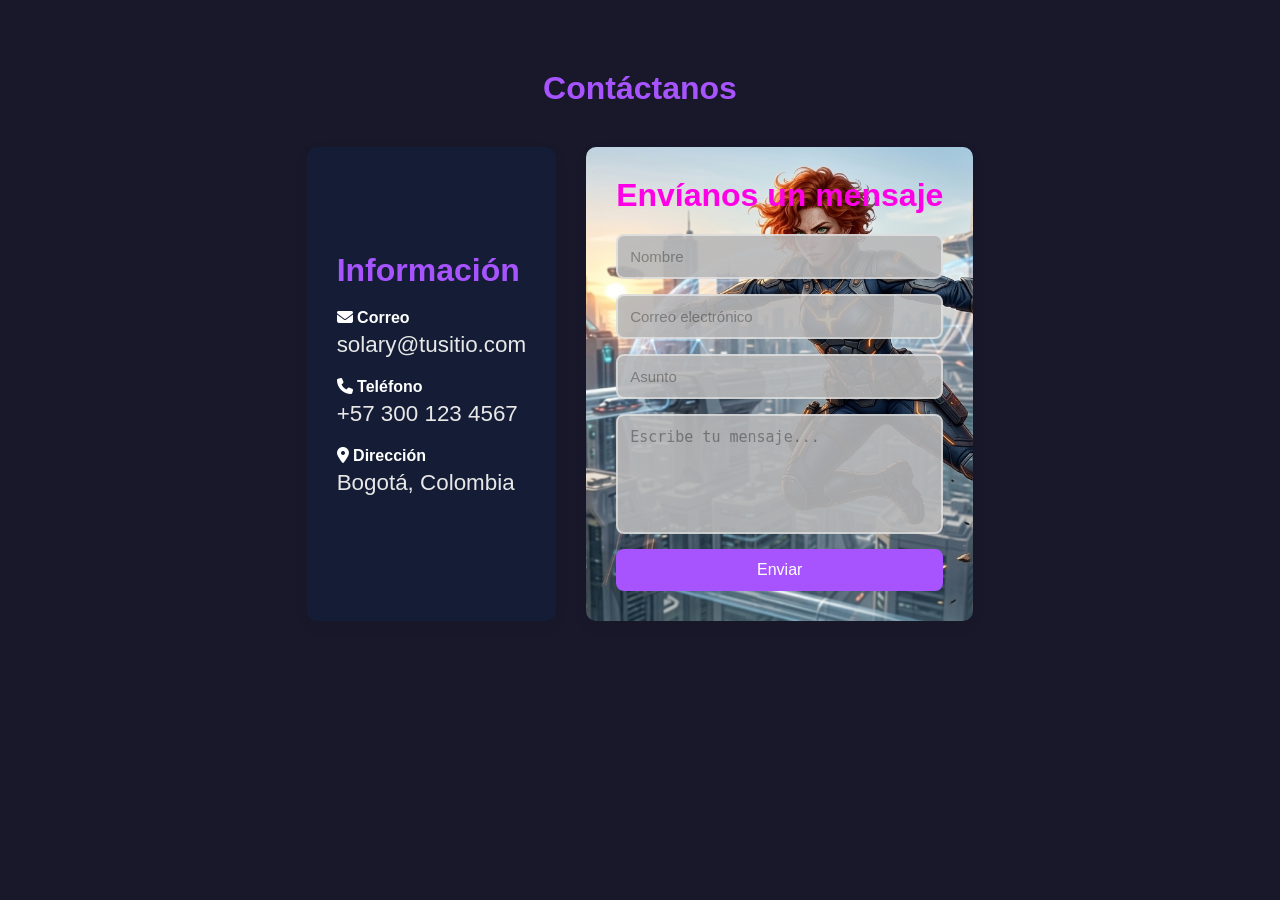
==== TALLER BLOG/contactanos.html @ 4c1f5dc3 "pagina contactanos" ====
<!DOCTYPE html>
<html lang="es">
<head>
<meta charset="UTF-8">
<meta name="viewport" content="width=device-width, initial-scale=1.0">
<title>Contacto</title>
<link rel="stylesheet" href="style.css">
<link rel="stylesheet" href="https://cdnjs.cloudflare.com/ajax/libs/font-awesome/6.5.0/css/all.min.css">

</head>

<body>

<div class="container">
    <h1>Contáctanos</h1>

    <div class="contact-wrapper">

        <!-- Información -->
        <div class="contact-info">
            <h2>Información</h2>

            <div class="info-item">
                <h4><i class="fa-solid fa-envelope"></i> Correo</h4>
                <p>solary@tusitio.com</p>
            </div>

            <div class="info-item">
                <h4><i class="fa-solid fa-phone"></i> Teléfono</h4>
                <p>+57 300 123 4567</p>
            </div>

            <div class="info-item">
                <h4><i class="fa-solid fa-location-dot"></i> Dirección</h4>
                <p>Bogotá, Colombia</p>
            </div>
        </div>

        <!-- Formulario -->
        <div class="contact-form">
            <h2>Envíanos un mensaje</h2>

            <form>
                <input type="text" placeholder="Nombre" required>
                <input type="email" placeholder="Correo electrónico" required>
                <input type="text" placeholder="Asunto">
                <textarea placeholder="Escribe tu mensaje..." required></textarea>
                <button type="submit">Enviar</button>
            </form>
        </div>

    </div>
</div>

</body>
</html>
---- TALLER BLOG/style.css ----
:root {
    /* COLORES */
    --color-a: #0a0a0f;
    --color-b: #11111a;
    --color-c: #1a1a2e;
    --color-d: #00f7ff;
    --color-e: #ff00e6;
    --color-f: #7b00ff;
    --color-h: #a754ff;
    --color-i: #00ff9f;
    --color-j: #ffae00;
    --color-k: #ff3c3c;
    --color-l: #e6e6e6;
    --color-m: #a0a0b0;


    /* OTRAS VARIABLES */
    --text-shadow-a: 0 0 15px var(--color-e);
    --box-shadow-a: 0 0 15px 0 var(--color-f);
    --text-shadow-b: 0 0 10px var(--color-f);;

}

* {
    margin: 0;
    padding: 0;
    box-sizing: border-box;
}

body {
    font-family: 'Gill Sans', 'Gill Sans MT', Calibri, 'Trebuchet MS', sans-serif;
    text-align: left;
    color: #e8e8e8;
    background-color: #18182a;

    /* Haciendo que el footer siempre esté al final */
    display: flex;
    flex-direction: column;    
    min-height: 100vh;
}

header {
    margin-bottom: 90px;
}

/* ----- BARRA DE NAVEGACIÓN ------ */
.nav {
    width: 100%;
    display: flex;
    justify-content: space-around;
    align-items: center;
    padding: 30px;
    gap: 30px;
    border-radius: 0 0 20px 20px;
    flex-wrap: wrap;
    background-color: var(--color-b);
    position: fixed;
    border: 4px dashed var(--color-f);
    box-shadow: 0 0 15px 0 var(--color-f);
}

.nav__logo {
    width: 200px;
    height: 30px;
}

.nav__items {
    display: none;
    list-style: none;
    gap: 10px;
    color: #dddddd;
}

.nav__link {
    text-decoration: none;
    font-size: 1.5rem;
    padding: 15px 30px;
    border-radius: 10px;
    color: var(--color-d);
    text-shadow: 0 0 10px #00f7ff;
    transition: background-color 0.5s, color 0.5s, outline 0.2s, box-shadow 0.5s;
}

.nav__link:hover {
    background-color: var(--color-f);
    color: #292929;
    outline: 3px dashed #000;
    box-shadow: 0 0 10px 0 #000;
}

.nav__toggle {
    font-size: 2rem;
}

@media screen and (min-width: 426px) {
    .nav__toggle {
        display: none;
    }

    .nav__items {
        display: flex;
    }    
}


/* --------- HOLY GRAIL ---------- */
.wrapper-container {
    display: flex;
    flex-wrap: wrap;
    max-width: 1440px;
    margin: auto;
    margin-top: 20px;
    padding: 30px;
    gap: 40px;
    margin-bottom: 50px;
}


/* Contenido Principal */
.main {
    flex: 1 2 700px;
    display: flex;
    flex-direction: column;
    gap: 50px;
}

.main__title {
    padding: 0 0 15px 15px;
    font-size: 2rem;
    color: var(--color-e);
    text-shadow: 5px 2px 15px var(--color-e);
}

.main__cover {
    width: 100%;
    border: 4px dashed var(--color-f);
    border-radius: 15px;
    box-shadow: var(--box-shadow-a);
}

.main__second-title {    
    margin-bottom: 20px;
    color: var(--color-e);
    text-shadow: var(--text-shadow-a);
}

.main__text {
    color: var(--color-h);
    text-shadow: var(--text-shadow-b);
}

h2 {
    font-size: 2rem;
}

p {
    font-size: 1.4rem;
    text-wrap: pretty;
}


/* Articulos recientes */
.articles-wrapper {
    margin-top: 20px;
    display: flex;
    flex-direction: column;
    gap: 30px;
}

.article__content {
    display: flex;
    align-items: center;
    gap: 15px;
    text-decoration: none;
    color: inherit;
    transition: color 0.3s;
}

.article__content:hover {
    color: #ffa200;
}

.article__picture {
    width: 40%;
}

.article__image {
    width: 100%;
    border: 3px solid #000;
    border-radius: 10px;
    box-shadow: 2px 2px 5px 0 #000;
}

.article__title-and-text {
    width: 60%;
}

.article__title {
    margin-bottom: 10px;
    font-size: 1.3rem;
    text-wrap: pretty;
}

.article__text {
    display: none;
}

@media screen and (min-width: 426px) {
    .articles-wrapper {
        gap: 50px;
    }

    .article__content {
        gap: 30px;
    }

    .article__text {
        display: block;
    }

    .article__title {
        font-size: 1.8rem;
    }
}

@media screen and (min-width: 769px) { 
    .articles-wrapper {
        flex-direction: row;
        gap: 50px;
    }

    .article {
        flex: 1 1 200px;
    }

    .article__content {
        flex-direction: column;
        gap: 10px;
    }

    .article__picture {
        width: 100%;
    }   

    .article__image, .article__title-and-text {
        width: 100%;
    }

    .article__title {
        font-size: 1.5rem;
    }

    .article__text {
        font-size: 1.3rem;
    }
}


/* Contenido secundario */
.aside {
    margin-top: 20px;
    flex: 2 1 200px;
    display: flex;
    flex-direction: column;
    gap: 60px;
}

.aside__title {
    color: var(--color-d);
    text-shadow: 0 0 10px #00f7ff;
}

.aside__text {
    color: var(--color-h);
    text-shadow: 0 0 10px var(--color-f);
}

.aside__items {
    margin-top: 20px;
    padding-left: 30px;
    display: flex;
    flex-direction: column;
    gap: 20px;
}

.aside__items li {
    font-size: 1.4rem;
}

.aside__items li::marker {
    color: #ffa200;
    font-size: 1.2rem;
}

@media screen and (min-width: 769px) {
    .aside {
        margin-top: 50px;
    }    
}


/* ------ PIE DE PAGINA ------ */
footer {
    width: 100%;
    margin-top: auto; /* Para que el footer siempre esté abajo */
    border-top: 3px solid #000;
    padding: 40px;
    border-radius: 10px 10px 0 0;
    box-shadow: 10px 0 10px 0 #000;
    text-align: center;
}

footer p {
    font-weight: bold;
}


.container {
        max-width: 1100px;
        margin: 50px auto;
        padding: 20px;
    }

    h1 {
        text-align: center;
        margin-bottom: 40px;
        color:var(--color-h);
    }

    .contact-wrapper {
        display: flex;
        gap: 30px;
        flex-wrap: wrap;
    }

    /* INFO */
    .contact-info {
        
        background: #141D35;
        padding: 30px;
        border-radius: 10px;
        box-shadow: 0 5px 15px rgba(0,0,0,0.05);
        display: flex;
        flex-direction: column;
        justify-content: center; 
    }

    .contact-info h2 {
        margin-bottom: 20px;
        color: var(--color-h);
    }

    .info-item {
        margin-bottom: 20px;
    }

    .info-item h4 {
        margin-bottom: 5px;
        color: #ffffff;
    }

    /* FORM */
    .contact-form {
        flex: 1;
        background-image: url(Imagenes/Image20260408114403.png);
        background-position: center;     /* centra la imagen */
        background-size: cover;          /* ocupa todo el contenedor */
        background-repeat: no-repeat; 
        padding: 30px;
        border-radius: 10px;
        box-shadow: 0 5px 15px rgba(0,0,0,0.05);
    }

    .contact-form h2 {
        margin-bottom: 20px;
        color: var(--color-e);
        text-shadow:var(--color-c);
        text-shadow: 2 5px 15px rgba(255, 0, 230, 1);
    }

    form {
        display: flex;
        flex-direction: column;
    }

    input, textarea {
        padding: 12px;
        margin-bottom: 15px;
        border-radius: 8px;
        border: 1px solid #ccc;
        font-size: 15px;
        opacity: 0.9;
    }

    textarea {
        resize: none;
        height: 120px;
    }

    button {
        padding: 12px;
        border: none;
        background: var(--color-h);
        color: white;
        border-radius: 8px;
        font-size: 16px;
        cursor: pointer;
        transition: 0.3s;
    }

    button:hover {
        background: #ffffff;
        color: var(--color-e);
    }
    input, textarea {
    padding: 12px;
    border-radius: 8px;
    border: 2px solid #ddd;
    background-color: #b8b8b9;
    transition: 0.3s;
}

input:focus, textarea:focus {
    border-color: #007BFF;
    background-color: #fff;
    box-shadow: 0 0 5px rgba(0,123,255,0.3);
}




    /* RESPONSIVE */

    @media (max-width: 1024px) {

    .contact-wrapper {
        flex-direction: column; /* se apilan */
        align-items: center;    /* centra horizontal */
    }

    .contact-info,
    .contact-form {
        width: 100%;
        max-width: 600px; /* tamaño cómodo en tablet */
    }

}
    @media (max-width: 768px) {
        .contact-wrapper {
            flex-direction: column;
        }
    }
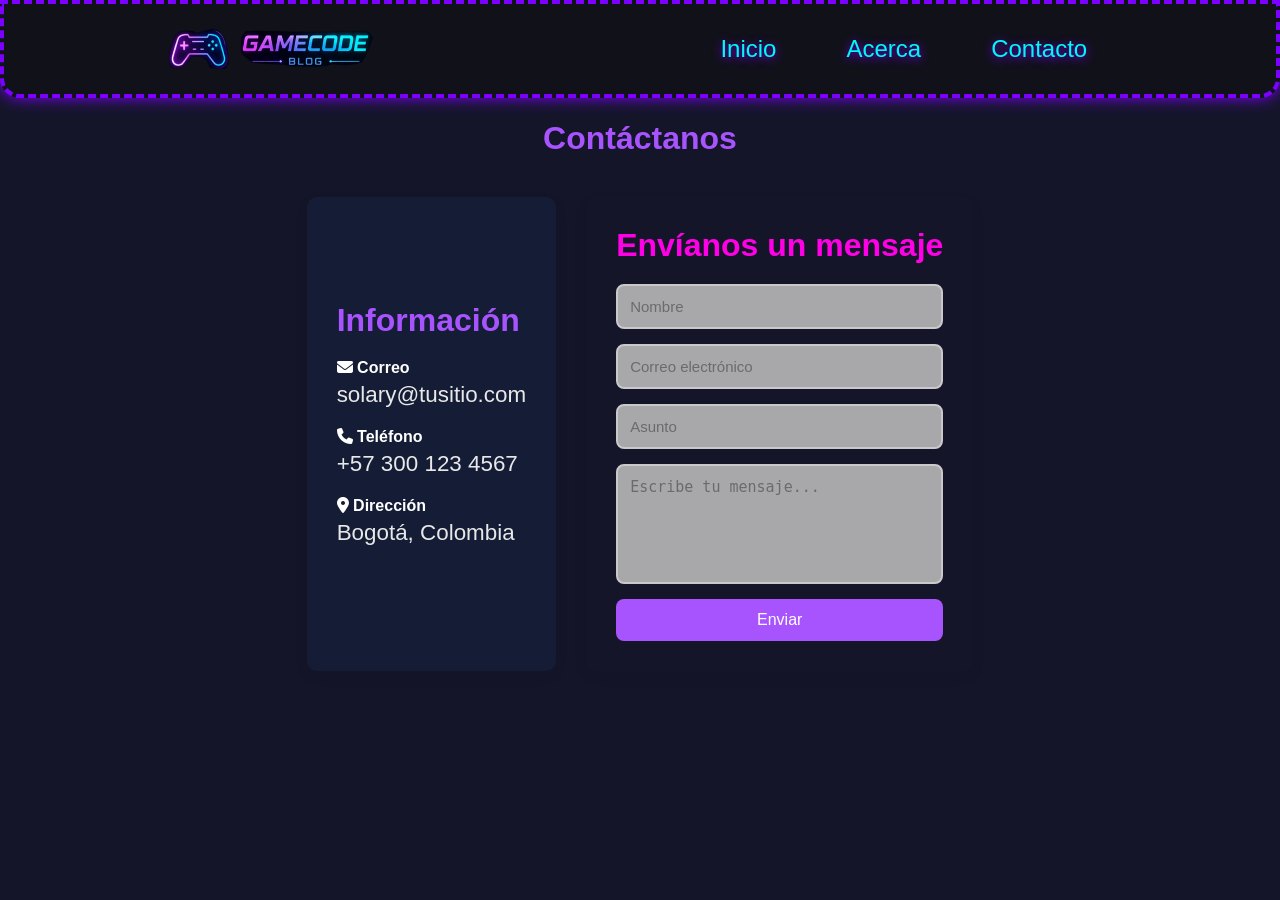
==== commit a30746e3: "Actualización completa del blog" ====
--- a/TALLER BLOG/contactanos.html
+++ b/TALLER BLOG/contactanos.html
@@ -5,13 +5,28 @@
 <meta name="viewport" content="width=device-width, initial-scale=1.0">
 <title>Contacto</title>
 <link rel="stylesheet" href="style.css">
+<link rel="stylesheet" href="styles-contactanos.css">
 <link rel="stylesheet" href="https://cdnjs.cloudflare.com/ajax/libs/font-awesome/6.5.0/css/all.min.css">
 
 </head>
 
 <body>
 
+    <nav class="nav">
+            <img class="nav__logo" src="Imagenes/Logo.png" alt="Imagen logo del blog">
+
+            <ul class="nav__items">
+                <li><a class="nav__link" href="/index.html">Inicio</a></li>
+                <li><a class="nav__link" href="/acerca.html">Acerca</a></li>
+                <li><a class="nav__link" href="/contactanos.html">Contacto</a></li>
+            </ul>
+
+            <div class="nav__toggle">☰</div>            
+        </nav>
+
 <div class="container">
+
+    
     <h1>Contáctanos</h1>
 
     <div class="contact-wrapper">
--- a/TALLER BLOG/style.css
+++ b/TALLER BLOG/style.css
@@ -15,10 +15,10 @@
 
 
     /* OTRAS VARIABLES */
-    --text-shadow-a: 0 0 15px var(--color-e);
+    --text-shadow-a: 0 2px 10px var(--color-e);
+    --text-shadow-b: 0 2px 10px var(--color-f);
+
     --box-shadow-a: 0 0 15px 0 var(--color-f);
-    --text-shadow-b: 0 0 10px var(--color-f);;
-
 }
 
 * {
@@ -31,7 +31,7 @@
     font-family: 'Gill Sans', 'Gill Sans MT', Calibri, 'Trebuchet MS', sans-serif;
     text-align: left;
     color: #e8e8e8;
-    background-color: #18182a;
+    background-color: #15152a !important;
 
     /* Haciendo que el footer siempre esté al final */
     display: flex;
@@ -49,7 +49,7 @@
     display: flex;
     justify-content: space-around;
     align-items: center;
-    padding: 30px;
+    padding: 20px;
     gap: 30px;
     border-radius: 0 0 20px 20px;
     flex-wrap: wrap;
@@ -60,8 +60,8 @@
 }
 
 .nav__logo {
-    width: 200px;
-    height: 30px;
+    width: 220px;
+    height: 50px;
 }
 
 .nav__items {
@@ -77,15 +77,15 @@
     padding: 15px 30px;
     border-radius: 10px;
     color: var(--color-d);
-    text-shadow: 0 0 10px #00f7ff;
+    text-shadow: var(--text-shadow-b);
     transition: background-color 0.5s, color 0.5s, outline 0.2s, box-shadow 0.5s;
 }
 
 .nav__link:hover {
     background-color: var(--color-f);
     color: #292929;
-    outline: 3px dashed #000;
-    box-shadow: 0 0 10px 0 #000;
+    outline: 3px dashed var(--color-d);
+    box-shadow: 0 0 10px 0 var(--color-d);
 }
 
 .nav__toggle {
@@ -160,6 +160,11 @@
 
 
 /* Articulos recientes */
+.articles__title {
+    color: var(--color-d);
+    text-shadow: 0 0 10px var(--color-d);
+}
+
 .articles-wrapper {
     margin-top: 20px;
     display: flex;
@@ -176,19 +181,15 @@
     transition: color 0.3s;
 }
 
-.article__content:hover {
-    color: #ffa200;
-}
-
 .article__picture {
     width: 40%;
 }
 
 .article__image {
     width: 100%;
-    border: 3px solid #000;
+    border: 4px dashed var(--color-f);
     border-radius: 10px;
-    box-shadow: 2px 2px 5px 0 #000;
+    box-shadow: var(--box-shadow-a);
 }
 
 .article__title-and-text {
@@ -199,11 +200,25 @@
     margin-bottom: 10px;
     font-size: 1.3rem;
     text-wrap: pretty;
+    color: var(--color-d);
+    text-shadow: var(--text-shadow-b);
 }
 
 .article__text {
     display: none;
-}
+    color: var(--color-h);
+    text-shadow: var(--text-shadow-b);
+}
+
+.article__title:hover, .article__text:hover {
+    color: var(--color-j);
+}
+
+.article__image:hover {
+    box-shadow: 0 0 20px 0 var(--color-h);
+    transform: scale(1.1);
+}
+
 
 @media screen and (min-width: 426px) {
     .articles-wrapper {
@@ -281,6 +296,13 @@
     display: flex;
     flex-direction: column;
     gap: 20px;
+    color: var(--color-i);
+    text-shadow: var(--text-shadow-b);
+}
+
+.aside__text-2 {
+    color: var(--color-d);
+    text-shadow: var(--text-shadow-b);
 }
 
 .aside__items li {
@@ -303,150 +325,13 @@
 footer {
     width: 100%;
     margin-top: auto; /* Para que el footer siempre esté abajo */
-    border-top: 3px solid #000;
     padding: 40px;
-    border-radius: 10px 10px 0 0;
-    box-shadow: 10px 0 10px 0 #000;
+    border-radius: 20px 20px 0 0;
     text-align: center;
+    border: 4px dashed var(--color-f);
+    box-shadow: 0 0 15px 0 var(--color-f);
 }
 
 footer p {
     font-weight: bold;
 }
-
-
-.container {
-        max-width: 1100px;
-        margin: 50px auto;
-        padding: 20px;
-    }
-
-    h1 {
-        text-align: center;
-        margin-bottom: 40px;
-        color:var(--color-h);
-    }
-
-    .contact-wrapper {
-        display: flex;
-        gap: 30px;
-        flex-wrap: wrap;
-    }
-
-    /* INFO */
-    .contact-info {
-        
-        background: #141D35;
-        padding: 30px;
-        border-radius: 10px;
-        box-shadow: 0 5px 15px rgba(0,0,0,0.05);
-        display: flex;
-        flex-direction: column;
-        justify-content: center; 
-    }
-
-    .contact-info h2 {
-        margin-bottom: 20px;
-        color: var(--color-h);
-    }
-
-    .info-item {
-        margin-bottom: 20px;
-    }
-
-    .info-item h4 {
-        margin-bottom: 5px;
-        color: #ffffff;
-    }
-
-    /* FORM */
-    .contact-form {
-        flex: 1;
-        background-image: url(Imagenes/Image20260408114403.png);
-        background-position: center;     /* centra la imagen */
-        background-size: cover;          /* ocupa todo el contenedor */
-        background-repeat: no-repeat; 
-        padding: 30px;
-        border-radius: 10px;
-        box-shadow: 0 5px 15px rgba(0,0,0,0.05);
-    }
-
-    .contact-form h2 {
-        margin-bottom: 20px;
-        color: var(--color-e);
-        text-shadow:var(--color-c);
-        text-shadow: 2 5px 15px rgba(255, 0, 230, 1);
-    }
-
-    form {
-        display: flex;
-        flex-direction: column;
-    }
-
-    input, textarea {
-        padding: 12px;
-        margin-bottom: 15px;
-        border-radius: 8px;
-        border: 1px solid #ccc;
-        font-size: 15px;
-        opacity: 0.9;
-    }
-
-    textarea {
-        resize: none;
-        height: 120px;
-    }
-
-    button {
-        padding: 12px;
-        border: none;
-        background: var(--color-h);
-        color: white;
-        border-radius: 8px;
-        font-size: 16px;
-        cursor: pointer;
-        transition: 0.3s;
-    }
-
-    button:hover {
-        background: #ffffff;
-        color: var(--color-e);
-    }
-    input, textarea {
-    padding: 12px;
-    border-radius: 8px;
-    border: 2px solid #ddd;
-    background-color: #b8b8b9;
-    transition: 0.3s;
-}
-
-input:focus, textarea:focus {
-    border-color: #007BFF;
-    background-color: #fff;
-    box-shadow: 0 0 5px rgba(0,123,255,0.3);
-}
-
-
-
-
-    /* RESPONSIVE */
-
-    @media (max-width: 1024px) {
-
-    .contact-wrapper {
-        flex-direction: column; /* se apilan */
-        align-items: center;    /* centra horizontal */
-    }
-
-    .contact-info,
-    .contact-form {
-        width: 100%;
-        max-width: 600px; /* tamaño cómodo en tablet */
-    }
-
-}
-    @media (max-width: 768px) {
-        .contact-wrapper {
-            flex-direction: column;
-        }
-    }
--- a/TALLER BLOG/styles-contactanos.css
+++ b/TALLER BLOG/styles-contactanos.css
@@ -0,0 +1,136 @@
+.container {
+ 
+        max-width: 1100px;
+        margin: 100px auto;
+        padding: 20px;
+    }
+ 
+    h1 {
+        text-align: center;
+        margin-bottom: 40px;
+        color:var(--color-h);
+    }
+ 
+    .contact-wrapper {
+        display: flex;
+        gap: 30px;
+        flex-wrap: wrap;
+    }
+ 
+    /* INFO */
+    .contact-info {
+       
+        background: #141D35;
+        padding: 30px;
+        border-radius: 10px;
+        box-shadow: 0 5px 15px rgba(0,0,0,0.05);
+        display: flex;
+        flex-direction: column;
+        justify-content: center;
+    }
+ 
+    .contact-info h2 {
+        margin-bottom: 20px;
+        color: var(--color-h);
+    }
+ 
+    .info-item {
+        margin-bottom: 20px;
+    }
+ 
+    .info-item h4 {
+        margin-bottom: 5px;
+        color: #ffffff;
+    }
+ 
+    /* FORM */
+    .contact-form {
+        flex: 1;
+        background-image: url(Imagenes/Image20260408114409.png);
+        background-position: center;     /* centra la imagen */
+        background-size: cover;          /* ocupa todo el contenedor */
+        background-repeat: no-repeat;
+        padding: 30px;
+        border-radius: 10px;
+        box-shadow: 0 5px 15px rgba(0,0,0,0.05);
+    }
+ 
+    .contact-form h2 {
+        margin-bottom: 20px;
+        color: var(--color-e);
+        text-shadow:var(--color-c);
+        text-shadow: 2 5px 15px rgba(255, 0, 230, 1);
+    }
+ 
+    form {
+        display: flex;
+        flex-direction: column;
+    }
+ 
+    input, textarea {
+        padding: 12px;
+        margin-bottom: 15px;
+        border-radius: 8px;
+        border: 1px solid #ccc;
+        font-size: 15px;
+        opacity: 0.9;
+    }
+ 
+    textarea {
+        resize: none;
+        height: 120px;
+    }
+ 
+    button {
+        padding: 12px;
+        border: none;
+        background: var(--color-h);
+        color: white;
+        border-radius: 8px;
+        font-size: 16px;
+        cursor: pointer;
+        transition: 0.3s;
+    }
+ 
+    button:hover {
+        background: #ffffff;
+        color: var(--color-e);
+    }
+    input, textarea {
+    padding: 12px;
+    border-radius: 8px;
+    border: 2px solid #ddd;
+    background-color: #b8b8b9;
+    transition: 0.3s;
+}
+ 
+input:focus, textarea:focus {
+    border-color: #007BFF;
+    background-color: #fff;
+    box-shadow: 0 0 5px rgba(0,123,255,0.3);
+}
+ 
+ 
+ 
+ 
+    /* RESPONSIVE */
+ 
+    @media (max-width: 1024px) {
+ 
+    .contact-wrapper {
+        flex-direction: column; /* se apilan */
+        align-items: center;    /* centra horizontal */
+    }
+ 
+    .contact-info,
+    .contact-form {
+        width: 100%;
+        max-width: 600px; /* tamaño cómodo en tablet */
+    }
+ 
+}
+    @media (max-width: 768px) {
+        .contact-wrapper {
+            flex-direction: column;
+        }
+    }
